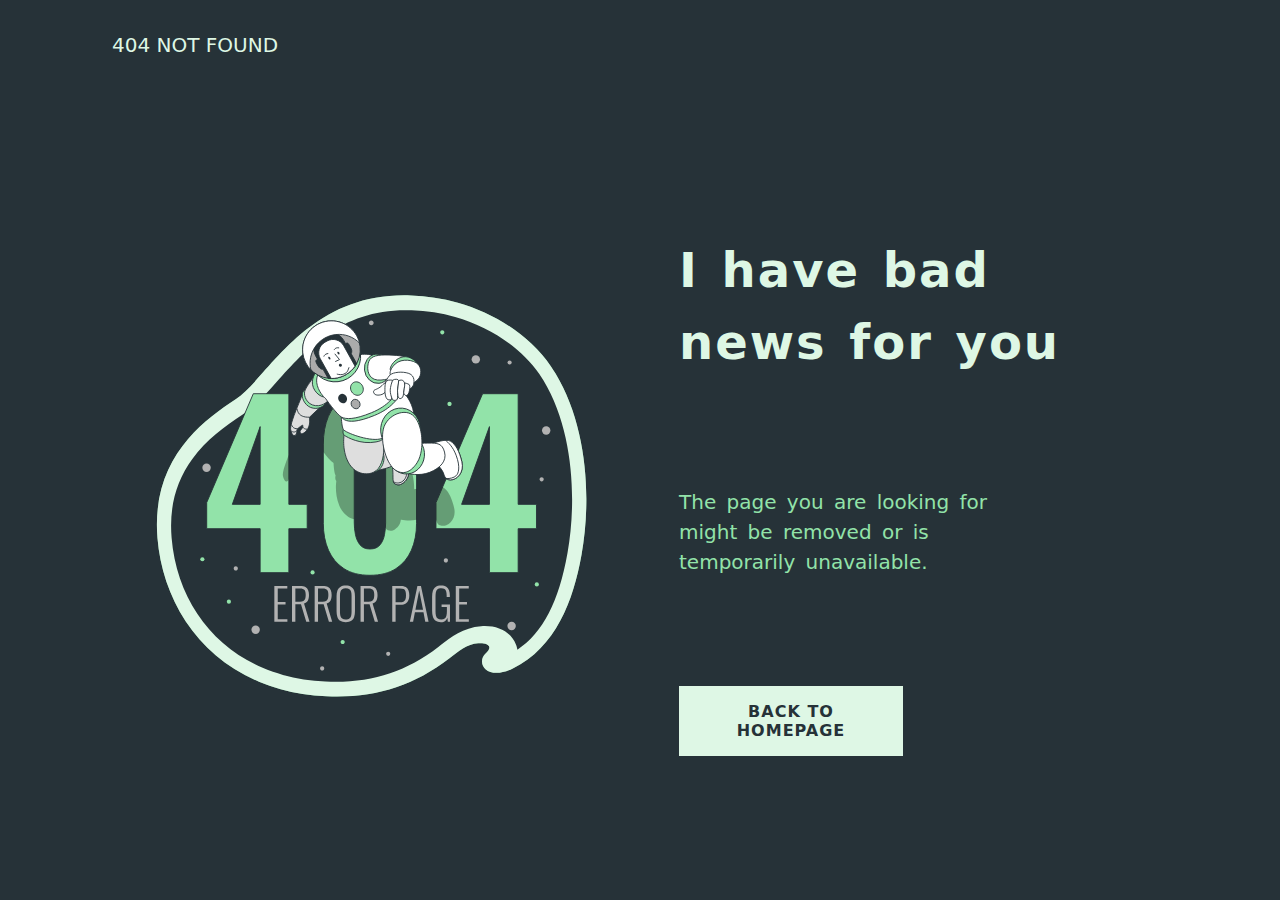
==== page-not-found.html @ dfc3f15a "First commit and proyect setup" ====
<!DOCTYPE html>
<html lang="en">
<head>
    <meta charset="UTF-8">
    <meta name="viewport" content="width=device-width, initial-scale=1.0">
    <link rel="stylesheet" href="styles.css">
    <title>404 - Not Found</title>
</head>
<body>
    <header class="message">
        <h1 class="message__title">404 Not Found</h1>
    </header>
    <main class="content">
        <section class="content__section">
            <img class="content__section__img" src="images/image_error_404.svg" alt="An astronaut in the space with a 404 error message">
        </section>
        <section class="content__text">
            <h2 class="content__text__h2">I have bad news for you</h2>
            <p class="content__text__p">
                The page you are looking for might be removed or is temporarily unavailable.
            </p>
            <a href="index.html" class="content__text__link">Back to Homepage</a>
        </section>
    </main>
</body>
</html>
---- styles.css ----
*{
    padding: 0;
    margin: 0;
    box-sizing: border-box;
    font-family: system-ui, -apple-system, BlinkMacSystemFont, 'Segoe UI', Roboto, Oxygen, Ubuntu, Cantarell, 'Open Sans', 'Helvetica Neue', sans-serif;
    color: #def7e5;
}

body{
    background: #263238;
}

.message{
    height: 10vh;
    display: flex;
    justify-content: flex-start;
    margin-left: 7em;
}

.message__title{
    display: inline-block;
    align-self: center;
    font-size: 1.25em;
    text-transform: uppercase;
    font-weight: 300;
}

.content{
    height: 90vh;
    display: flex;
    justify-content: center;
    align-items: center;
    gap: 5em;
}

.content__section__img{
    width: 28em;
    height: 28em;
}

.content__text{
    height: 70vh;
    width: 450px;
    display: flex;
    flex-direction: column;
    justify-content: space-around;
}

.content__text__h2{
    font-size: 3em;
    letter-spacing: 2px;
    word-spacing: 4px;
    line-height: 1.5em;
}

.content__text__p{
    width: 70%;
    font-size: 1.25em;
    color: #92e3a9;
    word-spacing: 4px;
    line-height: 1.5em;
}

.content__text__link{
    min-width: 10em;
    width: 14em;
    text-align: center;
    padding: 1em;
    background: #def7e5;
    text-decoration: none;
    font-weight: 700;
    text-transform: uppercase;
    letter-spacing: 1px;
    color: #263238;
}

.content__text__link:hover{
    color: #def7e5;
    background: #263238;
    transition: .5s all ease;
}
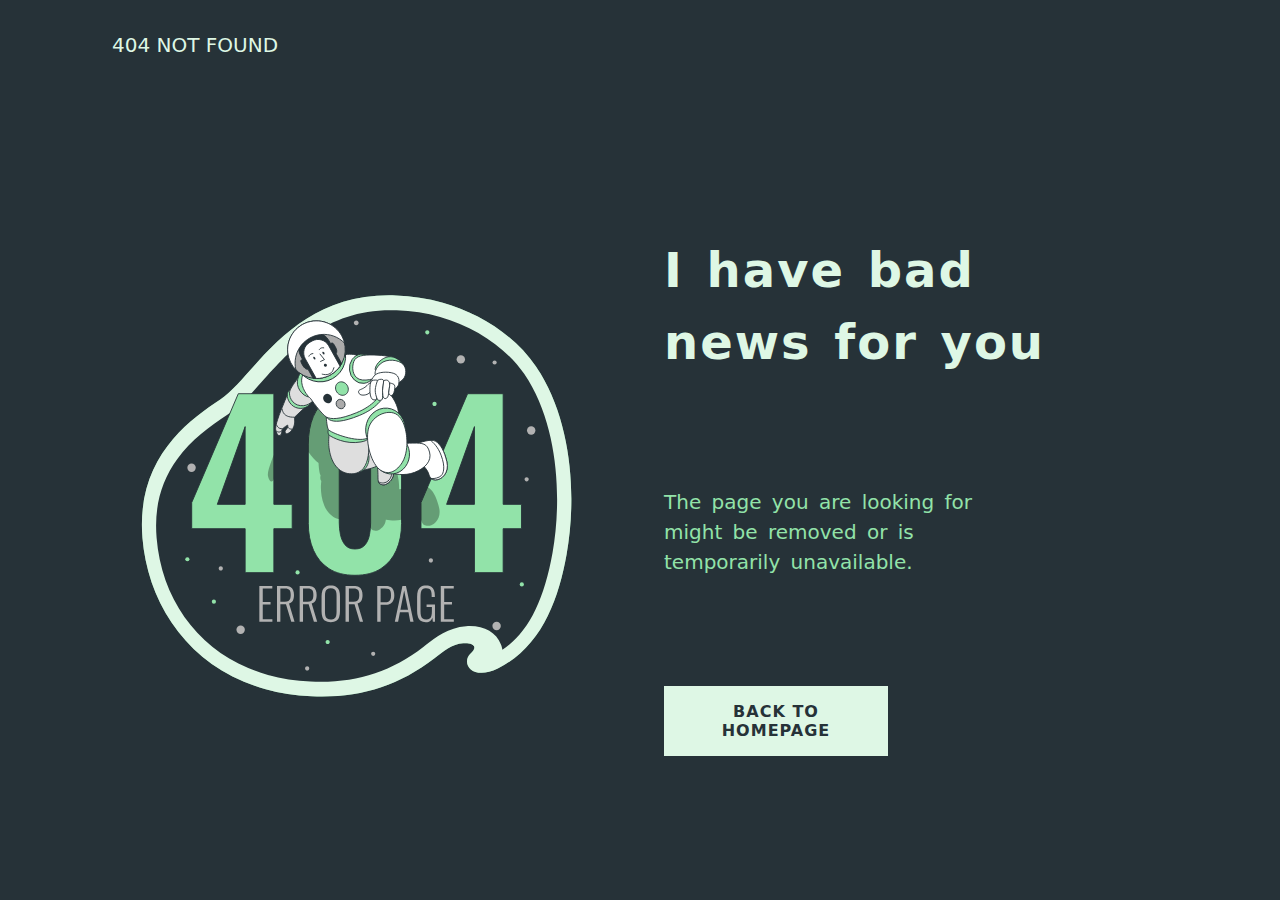
==== commit b603e916: "Build responsive for mobile devices and when resize on desktop" ====
--- a/page-not-found.html
+++ b/page-not-found.html
@@ -11,9 +11,9 @@
         <h1 class="message__title">404 Not Found</h1>
     </header>
     <main class="content">
-        <section class="content__section">
+        <figure class="content__section">
             <img class="content__section__img" src="images/image_error_404.svg" alt="An astronaut in the space with a 404 error message">
-        </section>
+        </figure>
         <section class="content__text">
             <h2 class="content__text__h2">I have bad news for you</h2>
             <p class="content__text__p">
--- a/styles.css
+++ b/styles.css
@@ -1,13 +1,20 @@
+:root{
+    --background_color: #263238;
+    --main_text_color: #def7e5;
+    --second_text_color: #92e3a9;
+}
+
+/* Desktop */
 *{
     padding: 0;
     margin: 0;
     box-sizing: border-box;
     font-family: system-ui, -apple-system, BlinkMacSystemFont, 'Segoe UI', Roboto, Oxygen, Ubuntu, Cantarell, 'Open Sans', 'Helvetica Neue', sans-serif;
-    color: #def7e5;
+    color: var(--main_text_color);
 }
 
 body{
-    background: #263238;
+    background: var(--background_color);
 }
 
 .message{
@@ -31,6 +38,7 @@
     justify-content: center;
     align-items: center;
     gap: 5em;
+    padding: 2em;
 }
 
 .content__section__img{
@@ -40,7 +48,7 @@
 
 .content__text{
     height: 70vh;
-    width: 450px;
+    width: 30em;
     display: flex;
     flex-direction: column;
     justify-content: space-around;
@@ -56,7 +64,7 @@
 .content__text__p{
     width: 70%;
     font-size: 1.25em;
-    color: #92e3a9;
+    color: var(--second_text_color);
     word-spacing: 4px;
     line-height: 1.5em;
 }
@@ -66,16 +74,120 @@
     width: 14em;
     text-align: center;
     padding: 1em;
-    background: #def7e5;
+    background: var(--main_text_color);
     text-decoration: none;
     font-weight: 700;
     text-transform: uppercase;
     letter-spacing: 1px;
-    color: #263238;
+    color: var(--background_color);
 }
 
 .content__text__link:hover{
-    color: #def7e5;
-    background: #263238;
+    color: var(--main_text_color);
+    background: var(--background_color);
     transition: .5s all ease;
+}
+
+/* Desktop Screen */
+
+@media only screen
+and (max-width: 1000px)
+and (height: 768px){
+    .content__text{
+        padding: 2em;
+    }
+}
+/* ---- */
+@media only screen
+and (max-width: 420px)
+and (height: 625px){
+    .content{
+        padding: 0;
+    }
+}
+
+/* ---- */
+@media (max-width: 305px){
+
+    html{
+        min-width: 305px;
+    }
+}
+
+/* Mobile Responsive */
+/* ---- */
+@media (max-width: 420px){
+
+    .message{
+        margin: 0;
+        justify-content: center;
+        height: 7vh;
+    }
+
+    .content{
+        flex-direction: column;
+        align-items: initial;
+        gap: 0;
+        height: 93vh;
+    }
+
+    .content__section__img{
+        width: 20em;
+        height: 20em;
+        padding: 1em;
+    }
+
+    .content__text{
+        width: 100%;
+        align-items: center;
+        justify-content: flex-start;
+        gap: 2em;
+        margin-top: 2em;
+    }
+
+    .content__text__h2{
+        text-align: center;
+        font-size: 2.5em;
+        line-height: 1em;
+    }
+
+    .content__text__p{
+        font-size: 1.25em;
+        text-align: center;
+        word-spacing: normal;
+    }
+}
+/* ---- */
+@media (max-width: 375px){
+
+    .content__text{
+        width: 100%;
+        align-items: center;
+        justify-content: normal;
+        gap: 0;
+        margin-top: 0;
+    }
+
+    .content__text__h2 {
+        font-size: 2em;
+        letter-spacing: 1px;
+    }
+
+    .content__text__p {
+        font-size: 1em;
+        padding: 1.2em 0;
+    }
+
+    .content__text__link{
+        padding: .5em;
+    }
+}
+/* ---- */
+@media (max-width: 360px) 
+and (min-height: 650px) 
+and (max-height: 740px){
+
+    .content__text{
+        margin-top: 2em;
+    }
 }